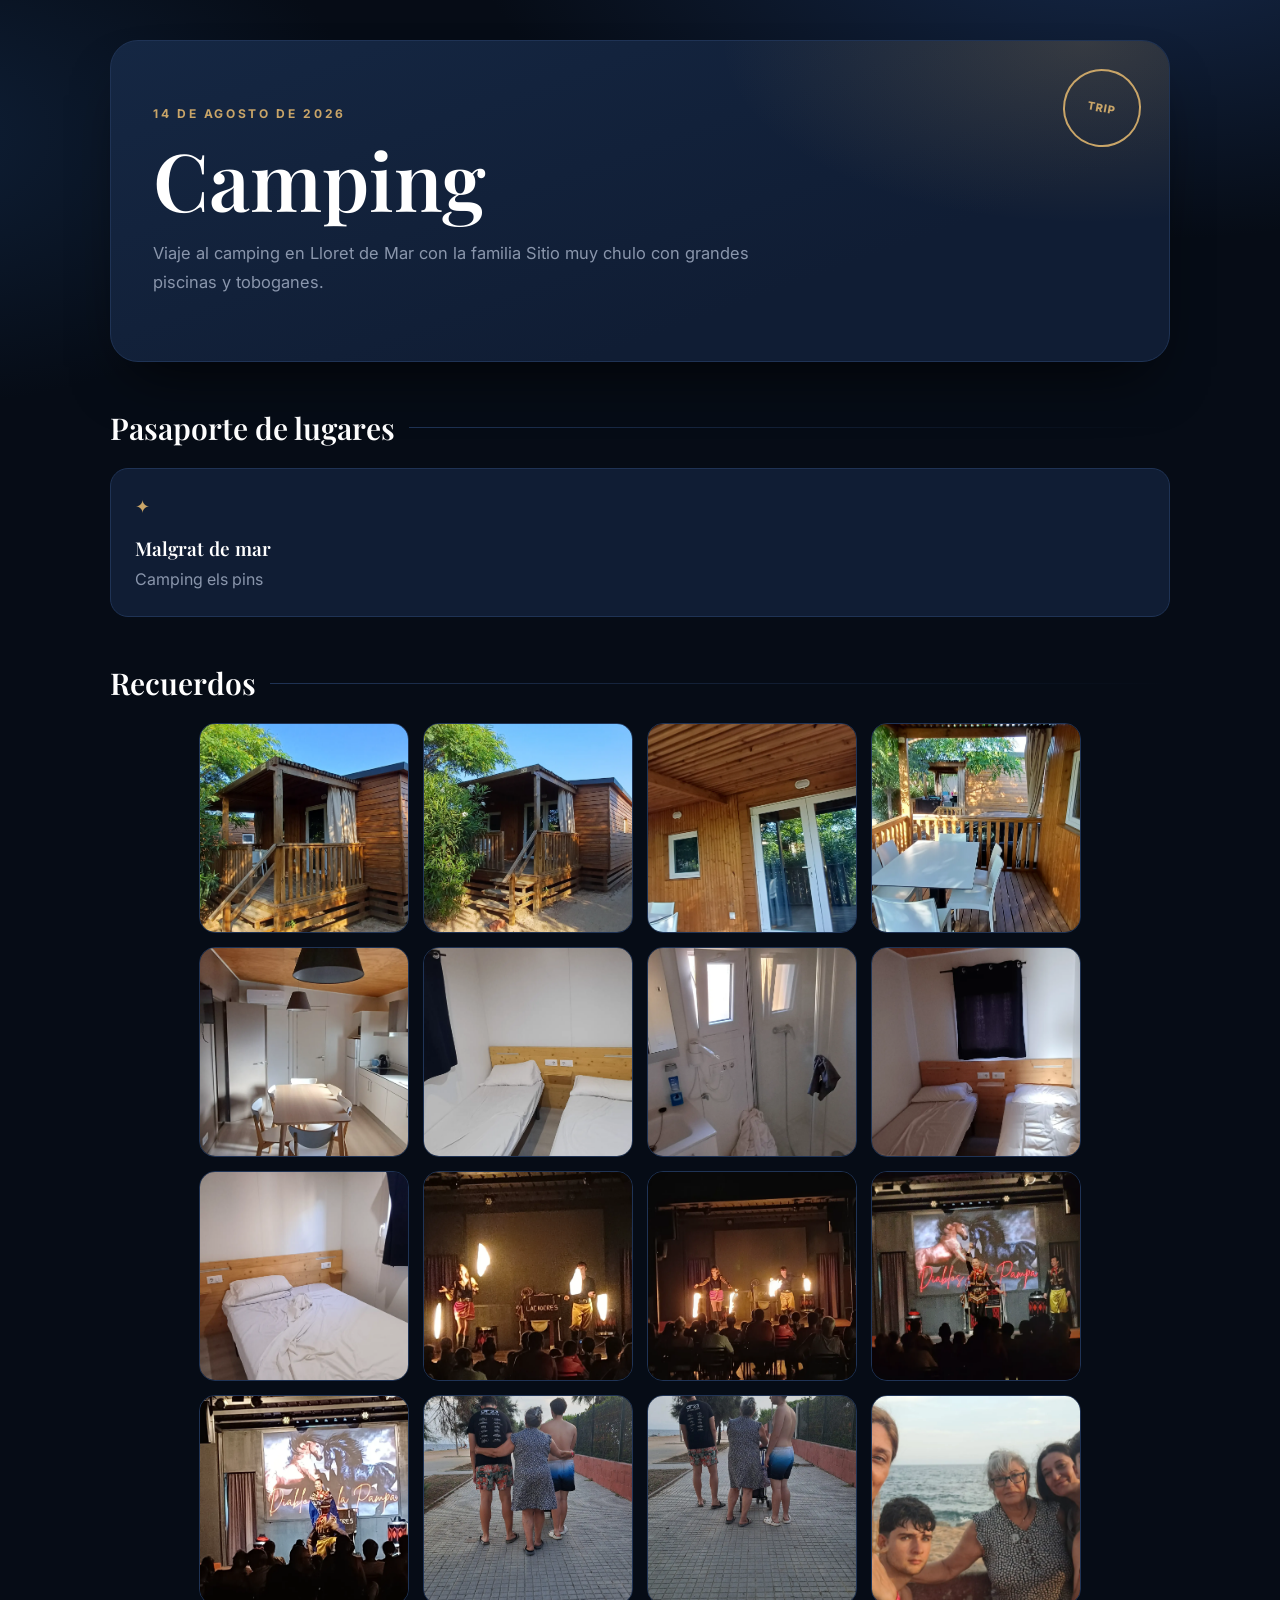
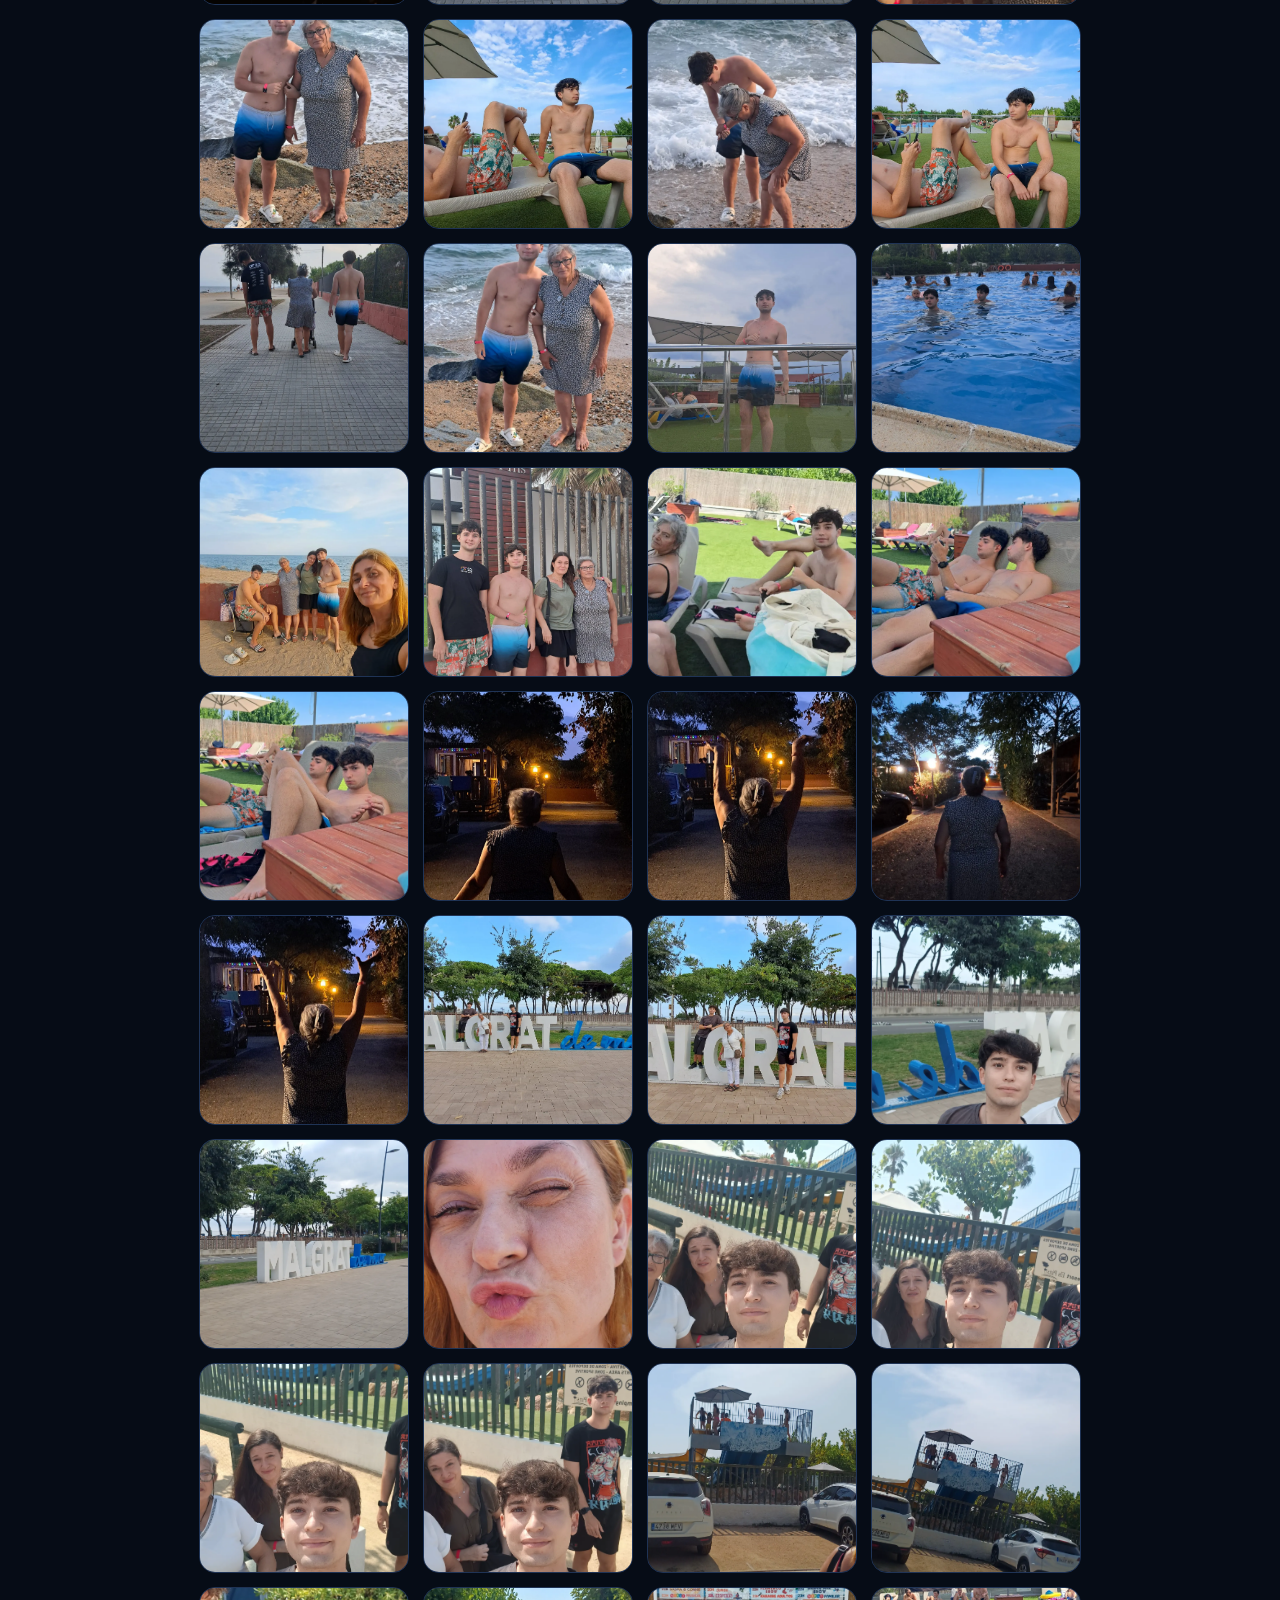
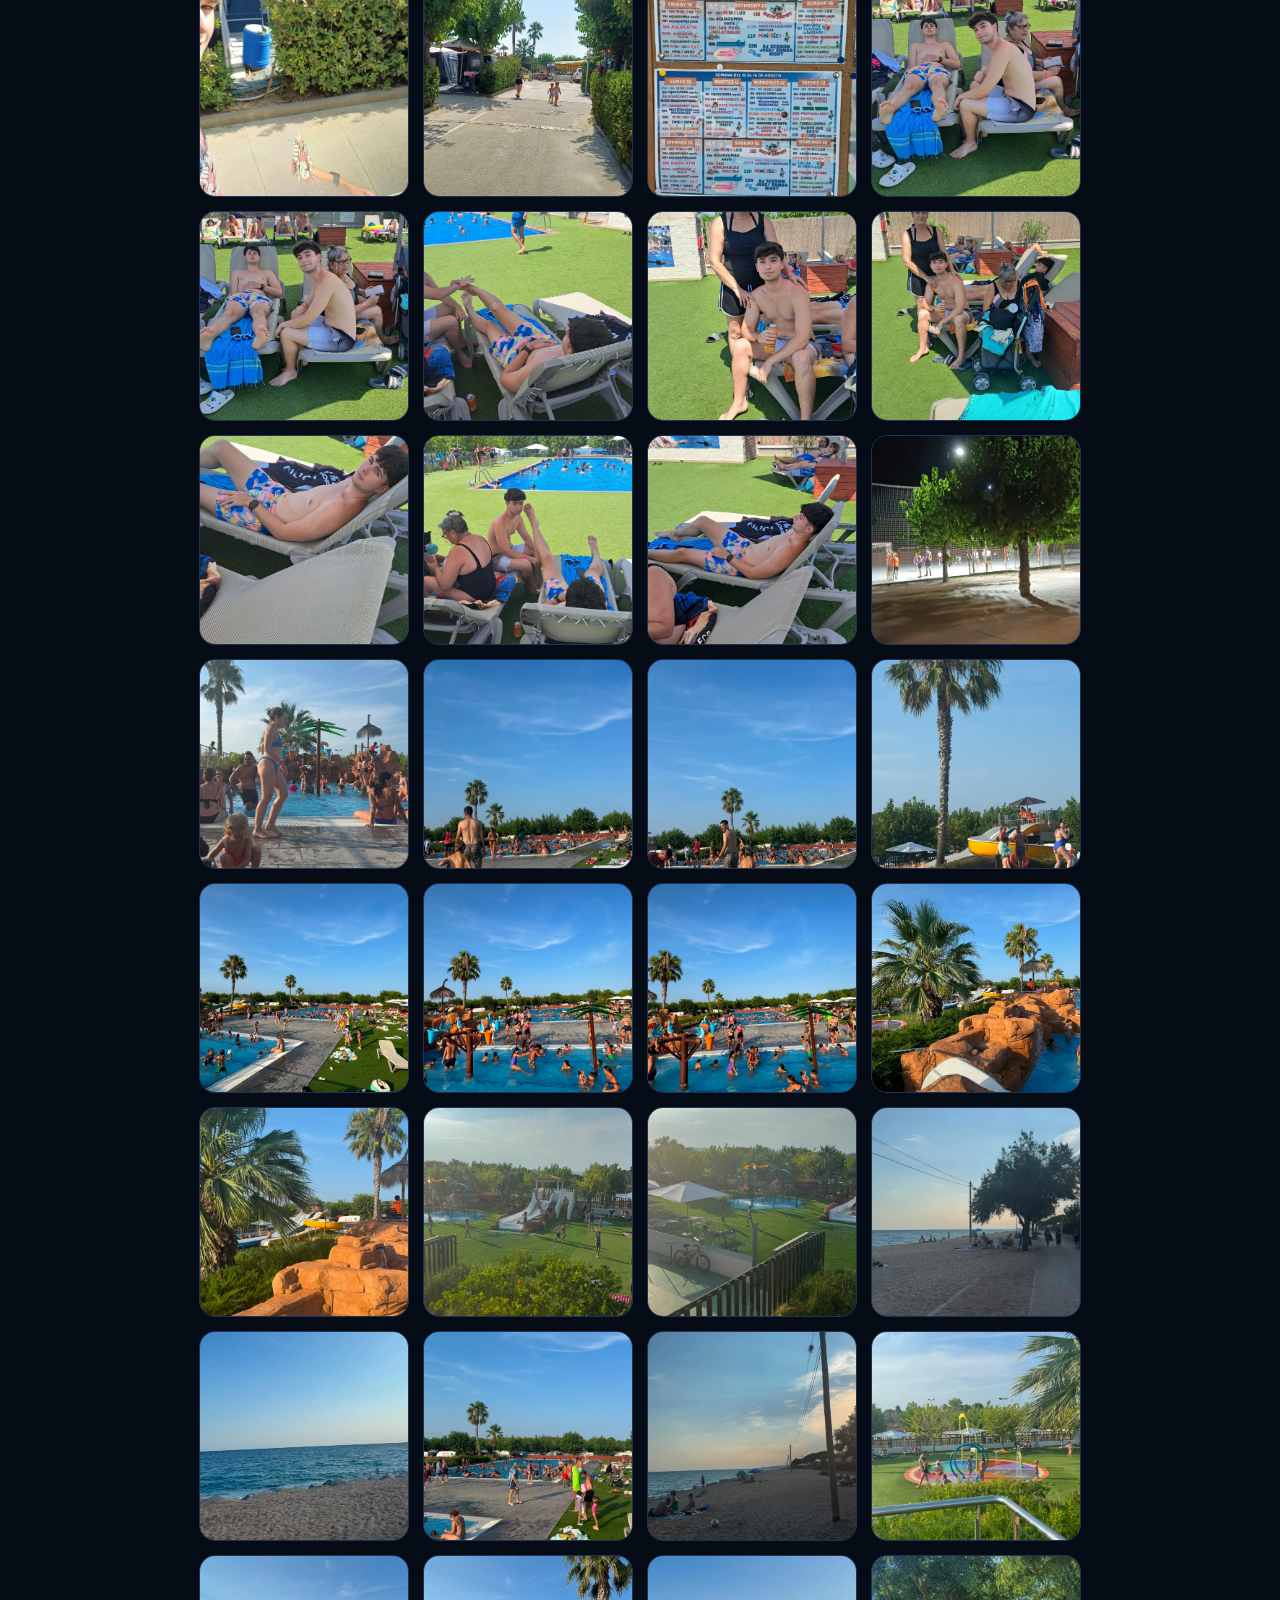
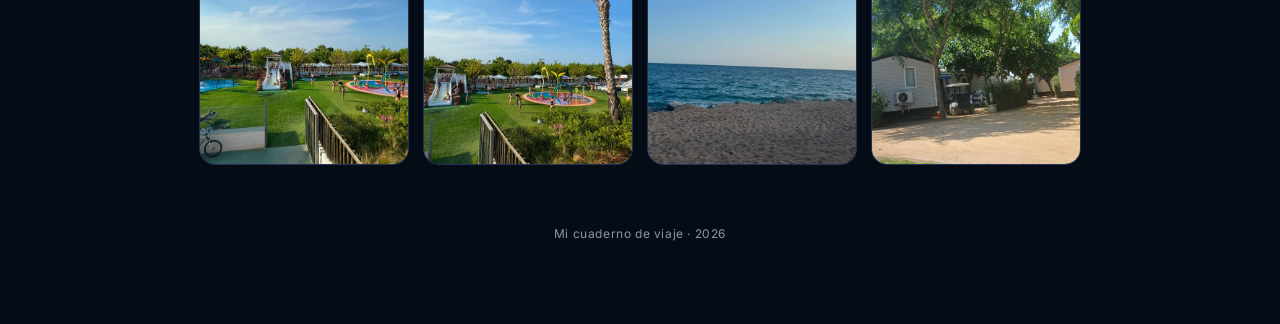
==== camping/index.html @ 3c2e8f1b "Add files via upload" ====
<!DOCTYPE html>
<html lang="es"><head><meta charset="UTF-8"><meta name="viewport" content="width=device-width,initial-scale=1.0"><title>Camping</title>
<link rel="preconnect" href="https://fonts.googleapis.com"><link rel="preconnect" href="https://fonts.gstatic.com" crossorigin>
<link href="https://fonts.googleapis.com/css2?family=Playfair+Display:wght@600;700&family=Inter:wght@400;500;600;700&display=swap" rel="stylesheet">
<link rel="stylesheet" href="style.css"></head>
<body><main class="trip">
<header class="trip-hero"><div class="stamp">TRIP</div><p class="trip-date">14 de agosto de 2026</p><h1>Camping</h1><p>Viaje al camping en Lloret de Mar con la familia

Sitio muy chulo con grandes piscinas y toboganes.</p></header>
<section><h2>Pasaporte de lugares</h2><div class="places"><article class="place-card"><span>✦</span><h3>Malgrat de mar</h3><p>Camping els pins</p></article></div></section>
<section><h2>Recuerdos</h2><div class="gallery"><figure><img src="fotos/foto-001.webp" alt="Foto 1" loading="lazy"></figure><figure><img src="fotos/foto-002.webp" alt="Foto 2" loading="lazy"></figure><figure><img src="fotos/foto-003.webp" alt="Foto 3" loading="lazy"></figure><figure><img src="fotos/foto-004.webp" alt="Foto 4" loading="lazy"></figure><figure><img src="fotos/foto-005.webp" alt="Foto 5" loading="lazy"></figure><figure><img src="fotos/foto-006.webp" alt="Foto 6" loading="lazy"></figure><figure><img src="fotos/foto-007.webp" alt="Foto 7" loading="lazy"></figure><figure><img src="fotos/foto-008.webp" alt="Foto 8" loading="lazy"></figure><figure><img src="fotos/foto-009.webp" alt="Foto 9" loading="lazy"></figure><figure><img src="fotos/foto-010.webp" alt="Foto 10" loading="lazy"></figure><figure><img src="fotos/foto-011.webp" alt="Foto 11" loading="lazy"></figure><figure><img src="fotos/foto-012.webp" alt="Foto 12" loading="lazy"></figure><figure><img src="fotos/foto-013.webp" alt="Foto 13" loading="lazy"></figure><figure><img src="fotos/foto-014.webp" alt="Foto 14" loading="lazy"></figure><figure><img src="fotos/foto-015.webp" alt="Foto 15" loading="lazy"></figure><figure><img src="fotos/foto-016.webp" alt="Foto 16" loading="lazy"></figure><figure><img src="fotos/foto-017.webp" alt="Foto 17" loading="lazy"></figure><figure><img src="fotos/foto-018.webp" alt="Foto 18" loading="lazy"></figure><figure><img src="fotos/foto-019.webp" alt="Foto 19" loading="lazy"></figure><figure><img src="fotos/foto-020.webp" alt="Foto 20" loading="lazy"></figure><figure><img src="fotos/foto-021.webp" alt="Foto 21" loading="lazy"></figure><figure><img src="fotos/foto-022.webp" alt="Foto 22" loading="lazy"></figure><figure><img src="fotos/foto-023.webp" alt="Foto 23" loading="lazy"></figure><figure><img src="fotos/foto-024.webp" alt="Foto 24" loading="lazy"></figure><figure><img src="fotos/foto-025.webp" alt="Foto 25" loading="lazy"></figure><figure><img src="fotos/foto-026.webp" alt="Foto 26" loading="lazy"></figure><figure><img src="fotos/foto-027.webp" alt="Foto 27" loading="lazy"></figure><figure><img src="fotos/foto-028.webp" alt="Foto 28" loading="lazy"></figure><figure><img src="fotos/foto-029.webp" alt="Foto 29" loading="lazy"></figure><figure><img src="fotos/foto-030.webp" alt="Foto 30" loading="lazy"></figure><figure><img src="fotos/foto-031.webp" alt="Foto 31" loading="lazy"></figure><figure><img src="fotos/foto-032.webp" alt="Foto 32" loading="lazy"></figure><figure><img src="fotos/foto-033.webp" alt="Foto 33" loading="lazy"></figure><figure><img src="fotos/foto-034.webp" alt="Foto 34" loading="lazy"></figure><figure><img src="fotos/foto-035.webp" alt="Foto 35" loading="lazy"></figure><figure><img src="fotos/foto-036.webp" alt="Foto 36" loading="lazy"></figure><figure><img src="fotos/foto-037.webp" alt="Foto 37" loading="lazy"></figure><figure><img src="fotos/foto-038.webp" alt="Foto 38" loading="lazy"></figure><figure><img src="fotos/foto-039.webp" alt="Foto 39" loading="lazy"></figure><figure><img src="fotos/foto-040.webp" alt="Foto 40" loading="lazy"></figure><figure><img src="fotos/foto-041.webp" alt="Foto 41" loading="lazy"></figure><figure><img src="fotos/foto-042.webp" alt="Foto 42" loading="lazy"></figure><figure><img src="fotos/foto-043.webp" alt="Foto 43" loading="lazy"></figure><figure><img src="fotos/foto-044.webp" alt="Foto 44" loading="lazy"></figure><figure><img src="fotos/foto-045.webp" alt="Foto 45" loading="lazy"></figure><figure><img src="fotos/foto-046.webp" alt="Foto 46" loading="lazy"></figure><figure><img src="fotos/foto-047.webp" alt="Foto 47" loading="lazy"></figure><figure><img src="fotos/foto-048.webp" alt="Foto 48" loading="lazy"></figure><figure><img src="fotos/foto-049.webp" alt="Foto 49" loading="lazy"></figure><figure><img src="fotos/foto-050.webp" alt="Foto 50" loading="lazy"></figure><figure><img src="fotos/foto-051.webp" alt="Foto 51" loading="lazy"></figure><figure><img src="fotos/foto-052.webp" alt="Foto 52" loading="lazy"></figure><figure><img src="fotos/foto-053.webp" alt="Foto 53" loading="lazy"></figure><figure><img src="fotos/foto-054.webp" alt="Foto 54" loading="lazy"></figure><figure><img src="fotos/foto-055.webp" alt="Foto 55" loading="lazy"></figure><figure><img src="fotos/foto-056.webp" alt="Foto 56" loading="lazy"></figure><figure><img src="fotos/foto-057.webp" alt="Foto 57" loading="lazy"></figure><figure><img src="fotos/foto-058.webp" alt="Foto 58" loading="lazy"></figure><figure><img src="fotos/foto-059.webp" alt="Foto 59" loading="lazy"></figure><figure><img src="fotos/foto-060.webp" alt="Foto 60" loading="lazy"></figure><figure><img src="fotos/foto-061.webp" alt="Foto 61" loading="lazy"></figure><figure><img src="fotos/foto-062.webp" alt="Foto 62" loading="lazy"></figure><figure><img src="fotos/foto-063.webp" alt="Foto 63" loading="lazy"></figure><figure><img src="fotos/foto-064.webp" alt="Foto 64" loading="lazy"></figure><figure><img src="fotos/foto-065.webp" alt="Foto 65" loading="lazy"></figure><figure><img src="fotos/foto-066.webp" alt="Foto 66" loading="lazy"></figure><figure><img src="fotos/foto-067.webp" alt="Foto 67" loading="lazy"></figure><figure><img src="fotos/foto-068.webp" alt="Foto 68" loading="lazy"></figure><figure><img src="fotos/foto-069.webp" alt="Foto 69" loading="lazy"></figure><figure><img src="fotos/foto-070.webp" alt="Foto 70" loading="lazy"></figure><figure><img src="fotos/foto-071.webp" alt="Foto 71" loading="lazy"></figure><figure><img src="fotos/foto-072.webp" alt="Foto 72" loading="lazy"></figure><figure><img src="fotos/foto-073.webp" alt="Foto 73" loading="lazy"></figure><figure><img src="fotos/foto-074.webp" alt="Foto 74" loading="lazy"></figure><figure><img src="fotos/foto-075.webp" alt="Foto 75" loading="lazy"></figure><figure><img src="fotos/foto-076.webp" alt="Foto 76" loading="lazy"></figure></div></section>
<footer>Mi cuaderno de viaje · 2026</footer>
</main>
<div class="lightbox" id="lightbox">
  <button class="lb-close" id="lbClose" aria-label="Cerrar">✕</button>
  <button class="lb-btn lb-prev" id="lbPrev" aria-label="Foto anterior">‹</button>
  <div class="lightbox-inner">
    <img id="lbImg" src="" alt="">
    <span class="lightbox-counter" id="lbCounter"></span>
  </div>
  <button class="lb-btn lb-next" id="lbNext" aria-label="Foto siguiente">›</button>
</div>
<script src="script.js"></script>
</body></html>
---- camping/style.css ----
*{box-sizing:border-box}
:root{--bg:#060c16;--surface:#101d34;--surface2:#152743;--line:#1f3355;--gold:#c9a568;--ink:#eef1f6;--muted:#8a96ac}
html{scroll-behavior:smooth}
body{margin:0;color:var(--ink);font-family:'Inter',system-ui,-apple-system,sans-serif;line-height:1.55;
background:
  radial-gradient(1100px 550px at 88% -10%,#16294a 0%,transparent 60%),
  radial-gradient(900px 500px at -10% 15%,#0f2038 0%,transparent 55%),
  var(--bg);background-attachment:fixed}
.trip{max-width:1100px;margin:auto;padding:40px 20px 80px}
.trip-hero{position:relative;background:linear-gradient(160deg,var(--surface2),var(--surface) 70%);border:1px solid var(--line);border-radius:28px;padding:64px 42px;margin-bottom:44px;overflow:hidden;box-shadow:0 30px 60px -25px #000c}
.trip-hero::before{content:"";position:absolute;inset:0;background:radial-gradient(520px 260px at 92% 0%,#c9a56833,transparent 70%);pointer-events:none}
.stamp{position:absolute;right:28px;top:28px;width:78px;height:78px;border:2px solid var(--gold);border-radius:50%;display:flex;align-items:center;justify-content:center;transform:rotate(10deg);font:800 11px/1 'Inter',sans-serif;letter-spacing:.1em;color:var(--gold)}
.trip-date{text-transform:uppercase;letter-spacing:.22em;color:var(--gold);font-size:12px;font-weight:700;margin:0 0 14px}
.trip-hero h1{font:600 clamp(42px,7vw,80px)/1.02 'Playfair Display',Georgia,serif;margin:0 0 20px;color:#fff}
.trip-hero p:last-child{max-width:640px;color:var(--muted);font-size:16.5px;line-height:1.75;margin:0}
h2{font:600 30px 'Playfair Display',Georgia,serif;margin:46px 0 20px;color:#fff;display:flex;align-items:center;gap:14px}
h2::after{content:"";flex:1;height:1px;background:linear-gradient(90deg,var(--line),transparent)}
.places{display:grid;grid-template-columns:repeat(auto-fit,minmax(230px,1fr));gap:16px}
.place-card{background:var(--surface);border:1px solid var(--line);border-radius:18px;padding:24px;transition:transform .25s ease,border-color .25s ease}
.place-card:hover{transform:translateY(-3px);border-color:#33507f}
.place-card span{color:var(--gold);font-size:18px}
.place-card h3{margin:14px 0 6px;font:600 19px 'Playfair Display',Georgia,serif;color:#fff}
.place-card p{color:var(--muted);line-height:1.6;margin:0}
.gallery{display:grid;grid-template-columns:repeat(auto-fill,210px);gap:14px;justify-content:center;max-width:980px;margin:0 auto}
.gallery figure{margin:0;aspect-ratio:1;overflow:hidden;border-radius:16px;border:1px solid var(--line);cursor:pointer;position:relative;background:var(--surface)}
.gallery img{width:100%;height:100%;object-fit:cover;display:block;transition:transform .4s ease}
.gallery figure::after{content:"";position:absolute;inset:0;background:linear-gradient(0deg,#000a,transparent 45%);opacity:0;transition:opacity .3s ease}
.gallery figure:hover img{transform:scale(1.07)}
.gallery figure:hover::after{opacity:1}
footer{text-align:center;color:var(--muted);margin-top:60px;font-size:12px;letter-spacing:.05em}
.lightbox{position:fixed;inset:0;background:#050a13ee;backdrop-filter:blur(6px);display:none;align-items:center;justify-content:center;z-index:999;padding:30px}
.lightbox.open{display:flex}
.lightbox-inner{display:flex;flex-direction:column;align-items:center;gap:14px;max-width:min(92vw,1100px);max-height:88vh}
.lightbox img{max-width:100%;max-height:78vh;object-fit:contain;border-radius:12px;box-shadow:0 30px 70px #000a;background:#000}
.lightbox-counter{color:var(--muted);font-size:13px;letter-spacing:.08em}
.lb-btn{position:fixed;top:50%;transform:translateY(-50%);width:48px;height:48px;border-radius:50%;border:1px solid var(--line);background:#0f1d33cc;color:#fff;font-size:22px;cursor:pointer;display:flex;align-items:center;justify-content:center;transition:background .2s,border-color .2s;z-index:1000}
.lb-btn:hover{background:var(--gold);color:#0b1626;border-color:var(--gold)}
.lb-prev{left:18px}.lb-next{right:18px}
.lb-close{position:fixed;top:18px;right:18px;width:40px;height:40px;border-radius:50%;border:1px solid var(--line);background:#0f1d33cc;color:#fff;font-size:18px;cursor:pointer;z-index:1000}
.lb-close:hover{background:var(--gold);color:#0b1626;border-color:var(--gold)}
@media(max-width:640px){.trip-hero{padding:44px 22px}.stamp{display:none}.lb-prev{left:8px}.lb-next{right:8px}.lb-btn{width:40px;height:40px}.gallery{grid-template-columns:repeat(auto-fill,150px)}}
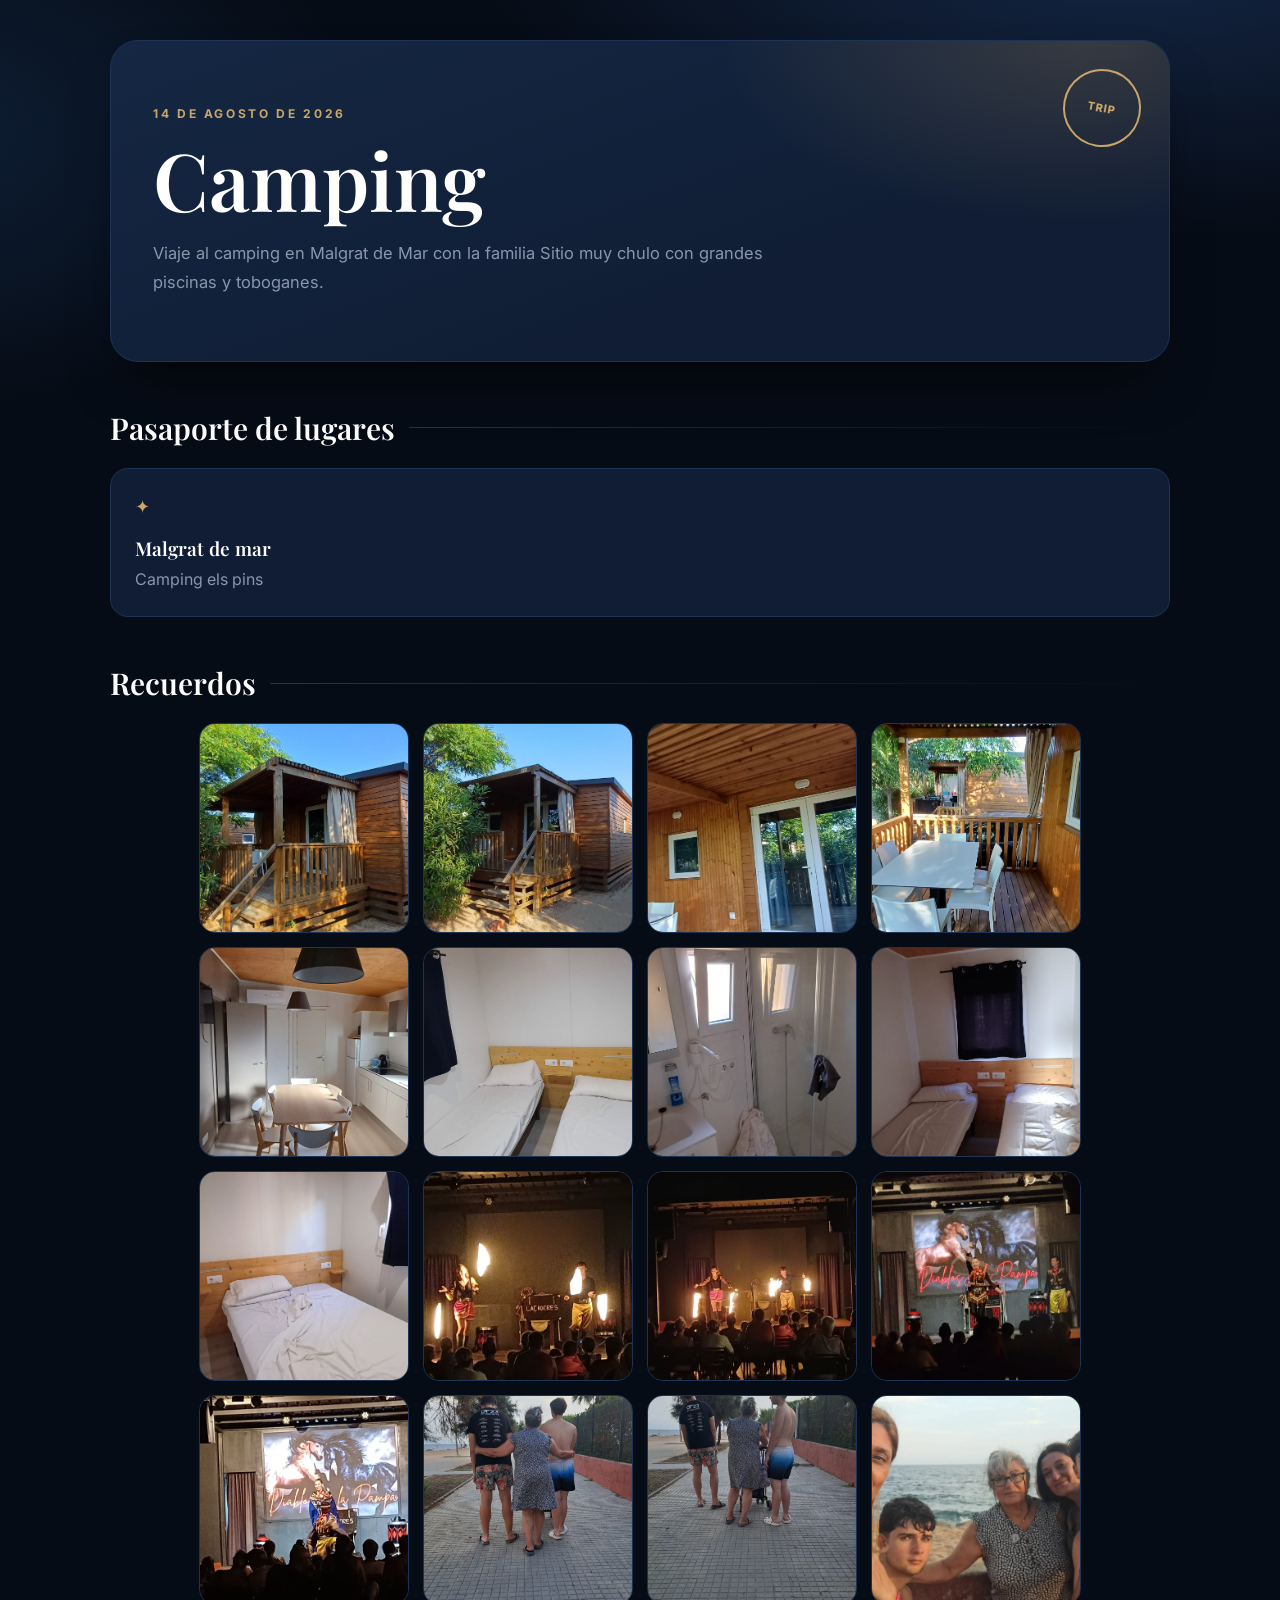
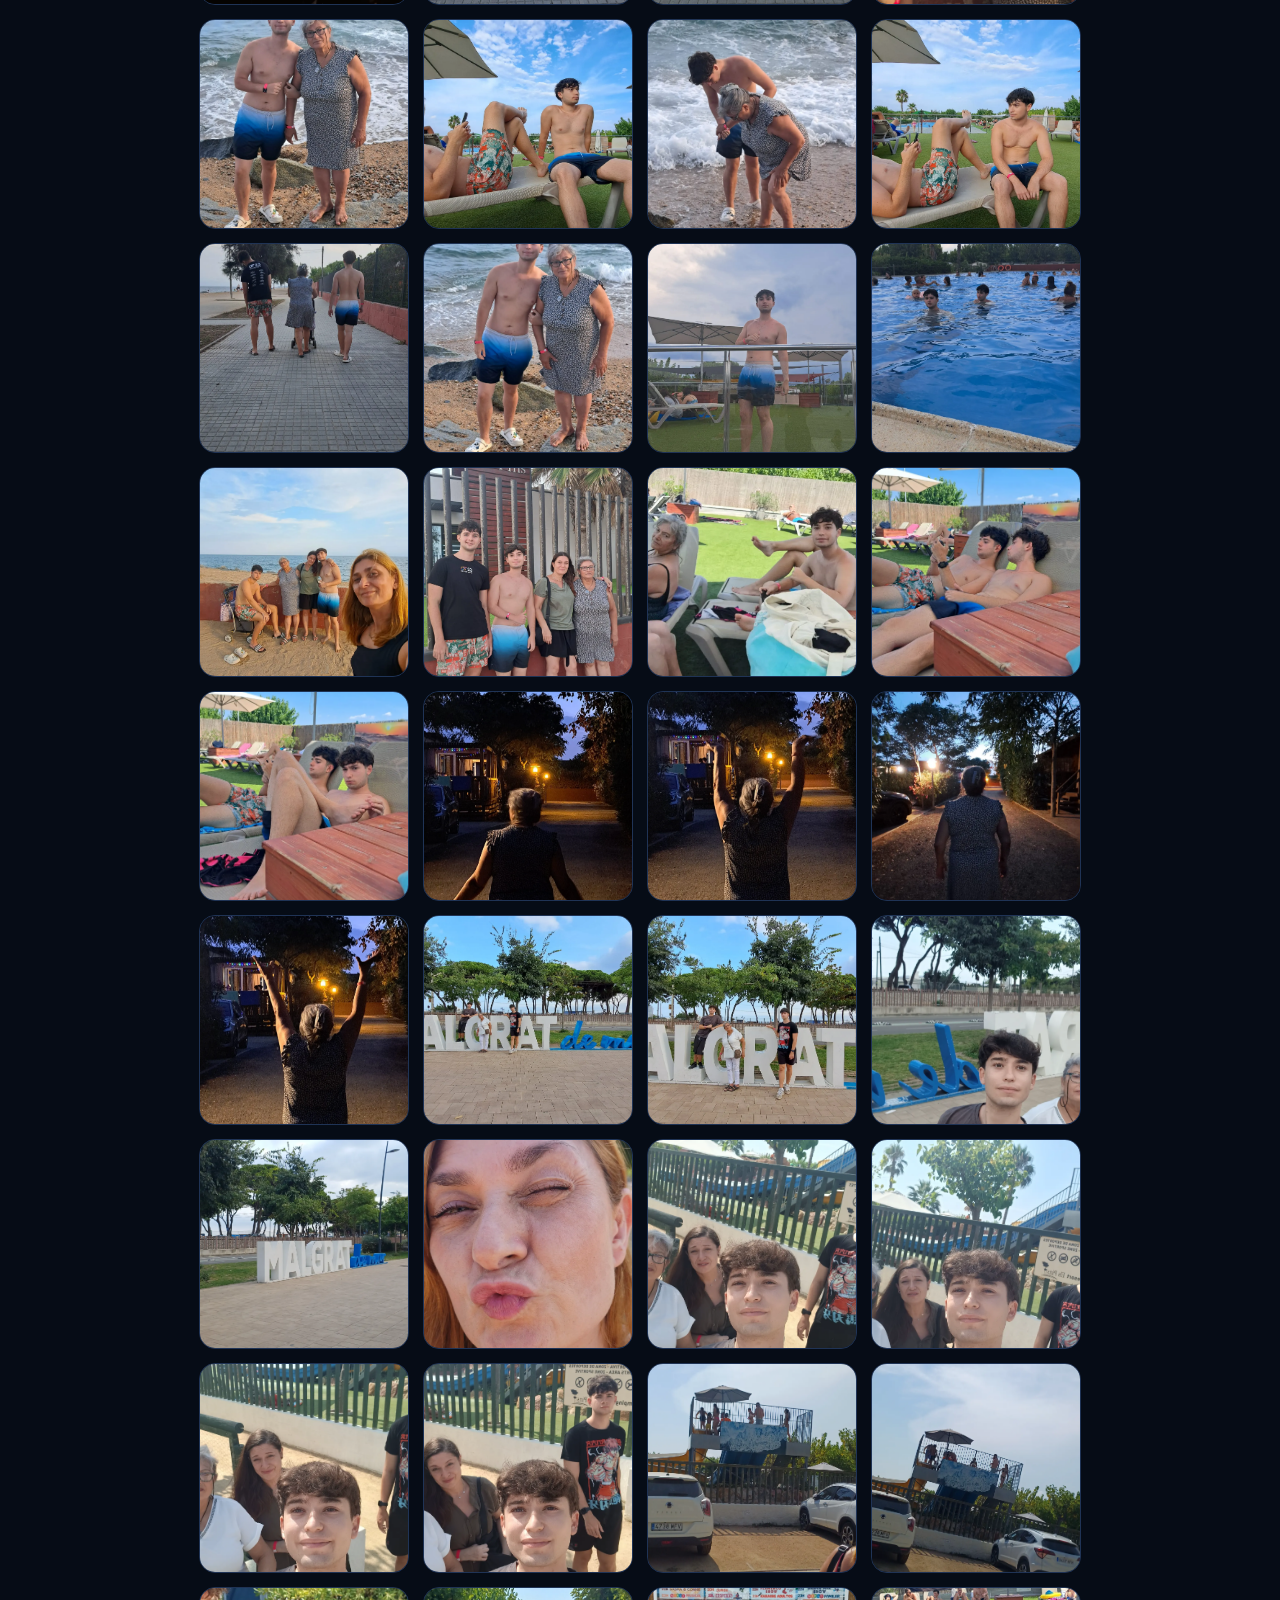
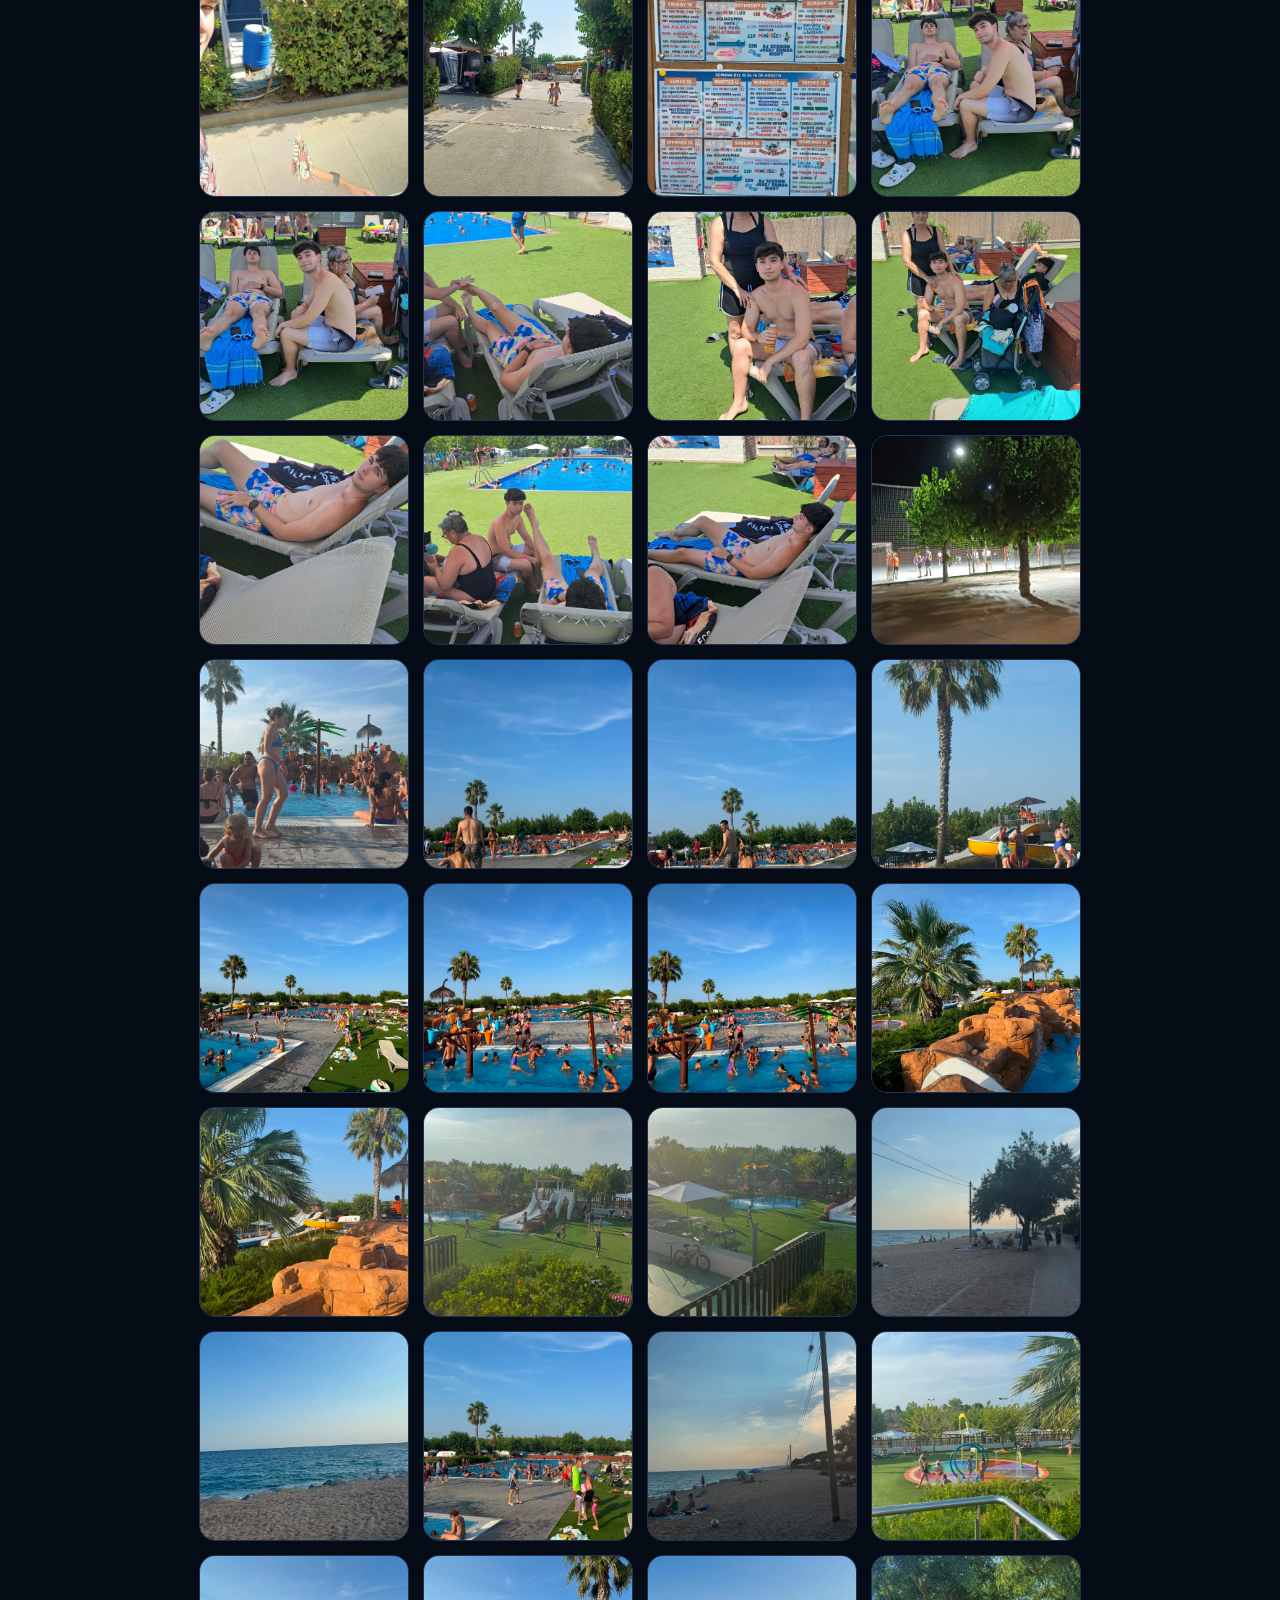
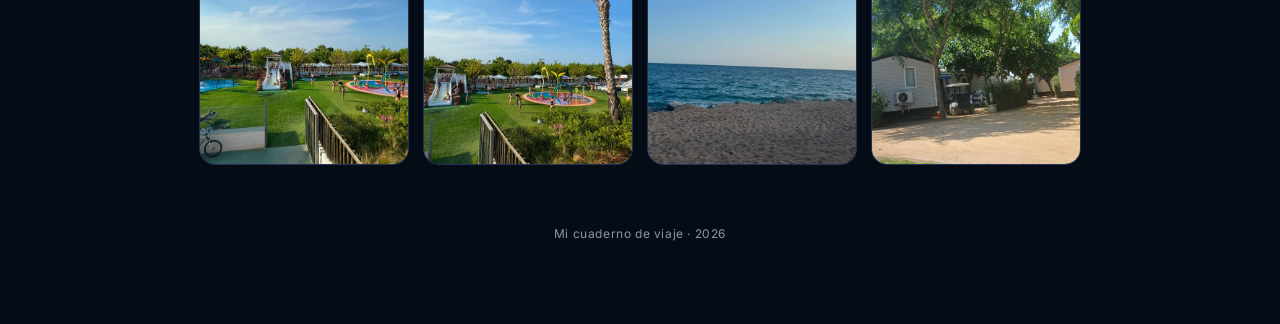
==== commit dfc75d7b: "Update index.html" ====
--- a/camping/index.html
+++ b/camping/index.html
@@ -4,7 +4,7 @@
 <link href="https://fonts.googleapis.com/css2?family=Playfair+Display:wght@600;700&family=Inter:wght@400;500;600;700&display=swap" rel="stylesheet">
 <link rel="stylesheet" href="style.css"></head>
 <body><main class="trip">
-<header class="trip-hero"><div class="stamp">TRIP</div><p class="trip-date">14 de agosto de 2026</p><h1>Camping</h1><p>Viaje al camping en Lloret de Mar con la familia
+<header class="trip-hero"><div class="stamp">TRIP</div><p class="trip-date">14 de agosto de 2026</p><h1>Camping</h1><p>Viaje al camping en Malgrat de Mar con la familia
 
 Sitio muy chulo con grandes piscinas y toboganes.</p></header>
 <section><h2>Pasaporte de lugares</h2><div class="places"><article class="place-card"><span>✦</span><h3>Malgrat de mar</h3><p>Camping els pins</p></article></div></section>
@@ -21,4 +21,4 @@
   <button class="lb-btn lb-next" id="lbNext" aria-label="Foto siguiente">›</button>
 </div>
 <script src="script.js"></script>
-</body></html>+</body></html>
